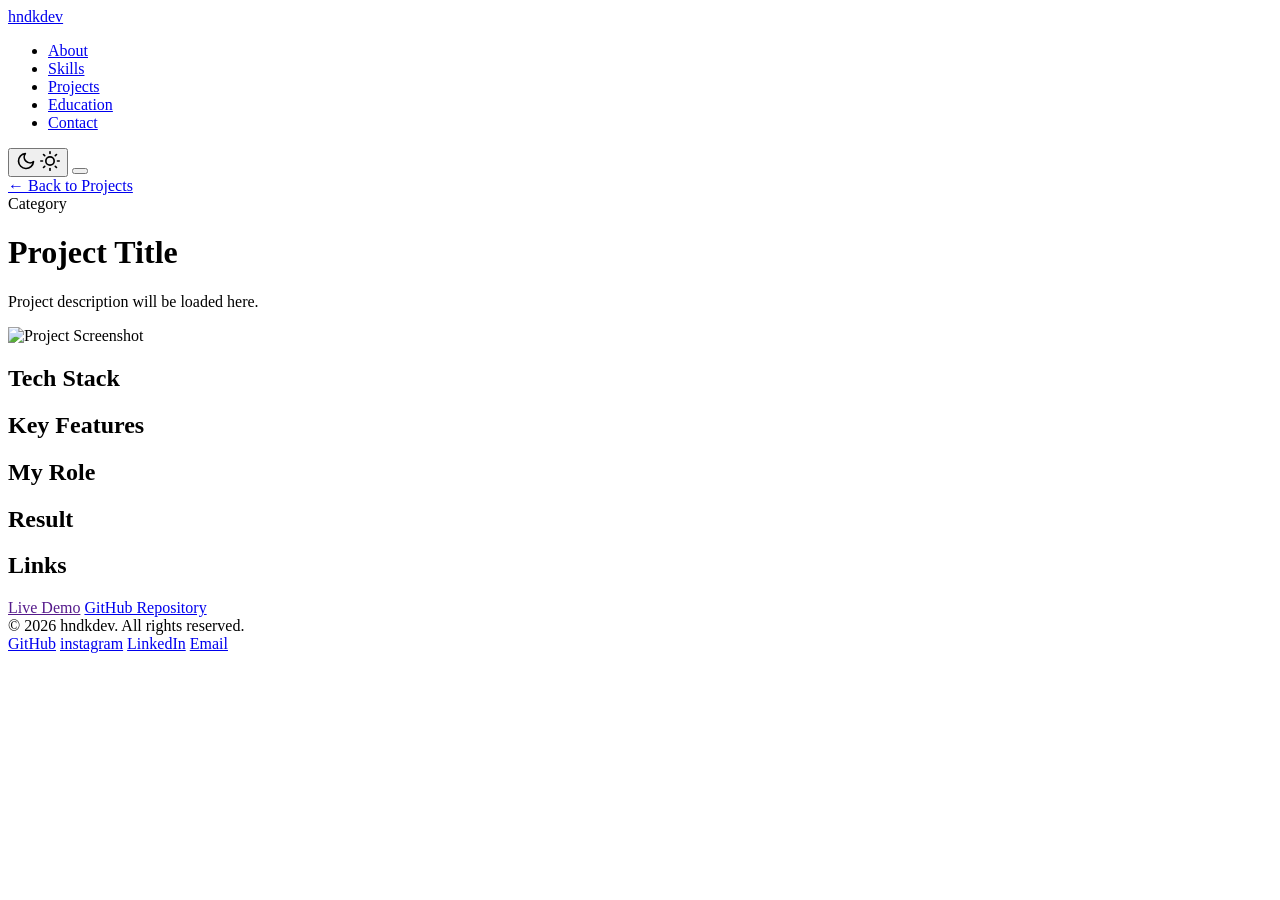
==== project.html @ 9e21652b "Add files via upload" ====
<!DOCTYPE html>
<html lang="id">

<head>
  <meta charset="UTF-8">
  <meta name="viewport" content="width=device-width, initial-scale=1.0">
  <meta name="description" content="Project details - MyPortfolio">
  <meta property="og:title" content="Project Details - hndkdev">
  <meta property="og:description" content="Project details and technologies used.">
  <meta property="og:type" content="website">
  <title>Project Details - Handika</title>

  <!-- Favicon -->
  <link rel="icon" type="image/x-icon" href="assets/img/favicon/favicon.ico">
  <link rel="apple-touch-icon" sizes="180x180" href="assets/img/favicon/apple-touch-icon.png">
  <link rel="icon" type="image/png" sizes="32x32" href="assets/img/favicon/favicon-32x32.png">
  <link rel="icon" type="image/png" sizes="16x16" href="assets/img/favicon/favicon-16x16.png">
  <link rel="manifest" href="assets/img/favicon/site.webmanifest">

  <!-- Google Font -->
  <link rel="preconnect" href="https://fonts.googleapis.com">
  <link rel="preconnect" href="https://fonts.gstatic.com" crossorigin>
  <link href="https://fonts.googleapis.com/css2?family=Inter:wght@400;500;600;700;800&display=swap" rel="stylesheet">

  <!-- CSS -->
  <link rel="stylesheet" href="css/main.css">
  <link rel="stylesheet" href="css/components/navbar.css">
  <link rel="stylesheet" href="css/components/footer.css">
  <link rel="stylesheet" href="css/components/project-detail.css">
</head>

<body>

  <!-- ==================== NAVBAR ==================== -->
<nav class="navbar">
  <div class="container navbar__container">
    <a href="index.html#hero" class="navbar__logo">hndkdev</a>
    
    <!-- Menu Navigasi (WAJIB ada id="navbar-menu") -->
    <ul class="navbar__menu" id="navbar-menu">
      <li><a href="index.html#about" class="navbar__link">About</a></li>
      <li><a href="index.html#skills" class="navbar__link">Skills</a></li>
      <li><a href="index.html#projects" class="navbar__link">Projects</a></li>
      <li><a href="index.html#education" class="navbar__link">Education</a></li>
      <li><a href="index.html#contact" class="navbar__link">Contact</a></li>
    </ul>
    
    <!-- Tombol Aksi (Dark Mode & Hamburger) -->
    <div class="navbar__actions">
      <button id="theme-toggle" class="theme-toggle" aria-label="Toggle Dark Mode">
        <svg class="moon-icon" xmlns="http://www.w3.org/2000/svg" width="20" height="20" viewBox="0 0 24 24" fill="none" stroke="currentColor" stroke-width="2" stroke-linecap="round" stroke-linejoin="round"><path d="M21 12.79A9 9 0 1 1 11.21 3 7 7 0 0 0 21 12.79z"></path></svg>
        <svg class="sun-icon" xmlns="http://www.w3.org/2000/svg" width="20" height="20" viewBox="0 0 24 24" fill="none" stroke="currentColor" stroke-width="2" stroke-linecap="round" stroke-linejoin="round"><circle cx="12" cy="12" r="5"></circle><line x1="12" y1="1" x2="12" y2="3"></line><line x1="12" y1="21" x2="12" y2="23"></line><line x1="4.22" y1="4.22" x2="5.64" y2="5.64"></line><line x1="18.36" y1="18.36" x2="19.78" y2="19.78"></line><line x1="1" y1="12" x2="3" y2="12"></line><line x1="21" y1="12" x2="23" y2="12"></line><line x1="4.22" y1="19.78" x2="5.64" y2="18.36"></line><line x1="18.36" y1="5.64" x2="19.78" y2="4.22"></line></svg>
      </button>
      
      <!-- Hamburger Button (WAJIB ada id="navbar-toggle") -->
      <button type="button" class="navbar__toggle" id="navbar-toggle" aria-label="Toggle Menu" aria-controls="navbar-menu" aria-expanded="false">
        <span class="navbar__toggle-bar"></span>
        <span class="navbar__toggle-bar"></span>
        <span class="navbar__toggle-bar"></span>
      </button>
    </div>
  </div>
</nav>

  <!-- ==================== PROJECT DETAIL ==================== -->
  <main class="project-page">
    <div class="project-page__container">

      <!-- Back -->
      <a href="index.html#projects" class="project-page__back">← Back to Projects</a>

      <!-- Header -->
      <div class="project-page__header">
        <span class="project-page__category" id="project-category">Category</span>
        <h1 class="project-page__title" id="project-title">Project Title</h1>
        <p class="project-page__description" id="project-description">Project description will be loaded here.</p>
      </div>

      <!-- Main Image -->
      <div class="project-page__image-wrapper">
        <img src="" alt="Project Screenshot" id="project-image" class="project-page__image">
      </div>

      <!-- Gallery Section (Akan diisi otomatis oleh JS, tersembunyi jika tidak ada data) -->
     <!-- Gallery Section -->
<section class="project-page__section" id="gallery-section" style="display: none;">
  <h2>Project Showcase</h2>
  <p class="text-muted" style="margin-bottom: var(--space-6);" id="gallery-description">
    Berikut adalah beberapa tangkapan layar dari antarmuka dan fitur aplikasi.
  </p>
  <div class="project-page__gallery" id="project-gallery">
    <!-- Gambar akan di-inject di sini oleh JavaScript -->
  </div>
</section>

      <!-- Tech Stack -->
      <section class="project-page__section" id="tech-section">
        <h2>Tech Stack</h2>
        <div class="project-page__tech" id="project-tech">
          <!-- Diisi oleh JS -->
        </div>
      </section>

      <!-- Features -->
      <section class="project-page__section" id="features-section">
        <h2>Key Features</h2>
        <ul class="project-page__list" id="project-features">
          <!-- Diisi oleh JS -->
        </ul>
      </section>

      <!-- My Role -->
      <section class="project-page__section" id="role-section">
        <h2>My Role</h2>
        <p id="project-role"></p>
      </section>

      <!-- Result / Status -->
      <section class="project-page__section" id="result-section">
        <h2 id="result-title">Result</h2>
        <p id="project-result"></p>
      </section>

      <!-- Links -->
      <section class="project-page__section project-page__links-section" id="links-section">
        <h2>Links</h2> <!-- Perbaikan typo dari </2> -->
        <div class="project-page__links">
          <a href="" target="_blank" rel="noopener noreferrer" id="project-demo" class="project-page__button">Live Demo</a>
          <a href="#" target="_blank" rel="noopener noreferrer" id="project-github" class="project-page__button project-page__button--secondary">GitHub Repository</a>
        </div>
      </section>

    </div>
  </main>

  <!-- ==================== FOOTER ==================== -->
  <footer class="footer">
    <div class="container">
      <span class="footer__copy">&copy; <span id="tahun"></span> hndkdev. All rights reserved.</span>
      <script>
        document.getElementById("tahun").textContent = new Date().getFullYear();
      </script>
      <div class="footer__links">
        <a href="https://github.com/hndkdev" target="_blank" rel="noopener noreferrer" class="footer__link">GitHub</a>
        <a href="https://instagram.com/hndkdev" target="_blank" rel="noopener noreferrer" class="footer__link">instagram</a>
        <a href="https://linkedin.com/in/muhamad-handika-mawardi-69692132a" target="_blank" rel="noopener noreferrer" class="footer__link">LinkedIn</a>
        <a href="mailto:email-anda@gmail.com" class="footer__link">Email</a>
      </div>
    </div>
  </footer>

  <!-- JavaScript -->
  <script src="js/main.js"></script>

</body>
</html>
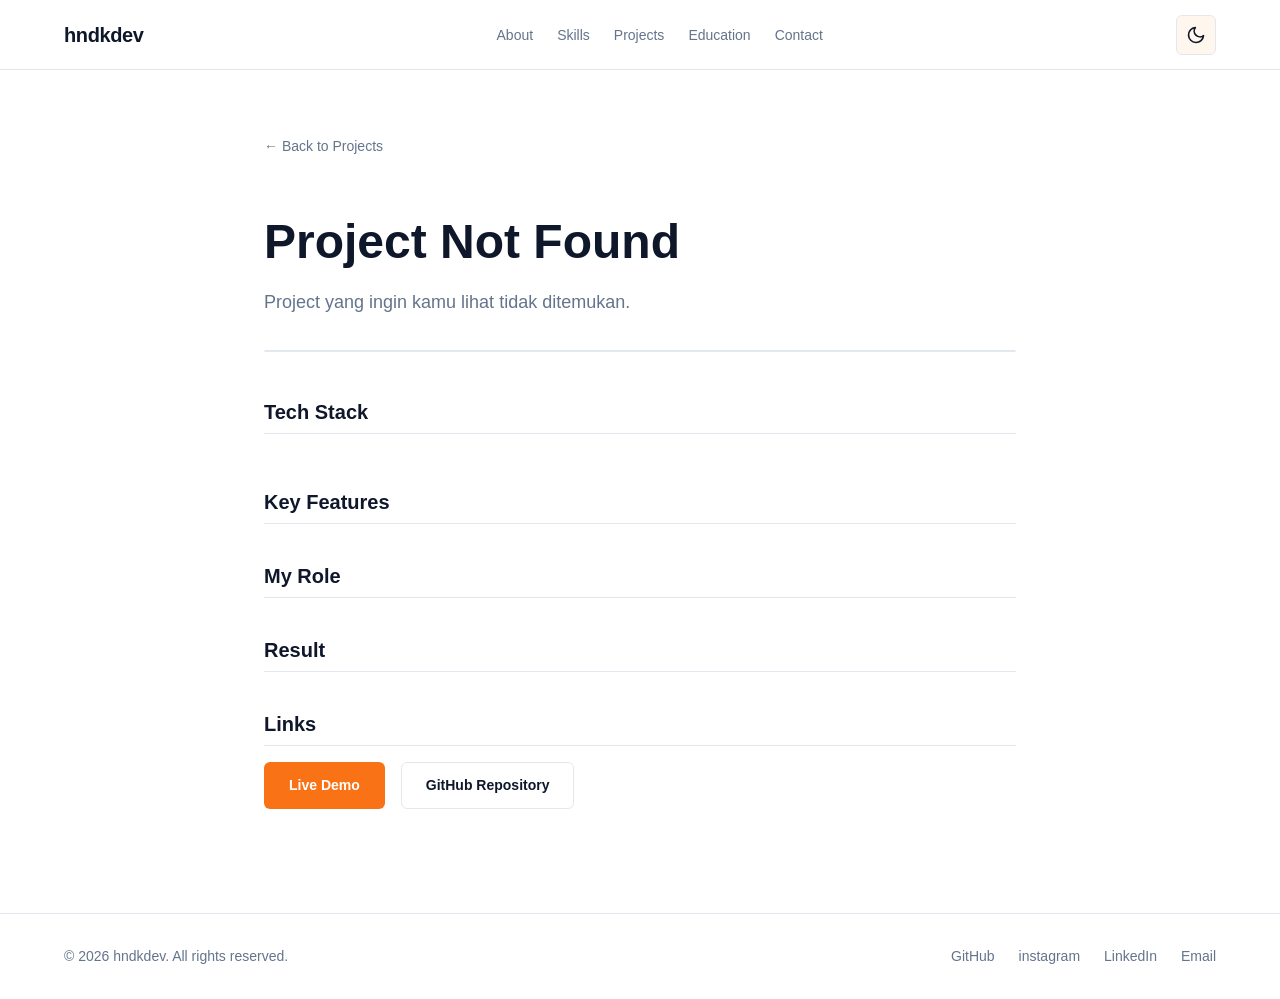
==== commit 5c89eac9: "Fix favicon paths and HTML structure Updated favicon paths and fixed minor HTML structure issues." ====
--- a/project.html
+++ b/project.html
@@ -11,11 +11,11 @@
   <title>Project Details - Handika</title>
 
   <!-- Favicon -->
-  <link rel="icon" type="image/x-icon" href="assets/img/favicon/favicon.ico">
-  <link rel="apple-touch-icon" sizes="180x180" href="assets/img/favicon/apple-touch-icon.png">
-  <link rel="icon" type="image/png" sizes="32x32" href="assets/img/favicon/favicon-32x32.png">
-  <link rel="icon" type="image/png" sizes="16x16" href="assets/img/favicon/favicon-16x16.png">
-  <link rel="manifest" href="assets/img/favicon/site.webmanifest">
+  <link rel="icon" type="image/x-icon" href="assets/favicon/favicon.ico">
+  <link rel="apple-touch-icon" sizes="180x180" href="assets/favicon/apple-touch-icon.png">
+  <link rel="icon" type="image/png" sizes="32x32" href="assets/favicon/favicon-32x32.png">
+  <link rel="icon" type="image/png" sizes="16x16" href="assets/favicon/favicon-16x16.png">
+  <link rel="manifest" href="assets/favicon/site.webmanifest">
 
   <!-- Google Font -->
   <link rel="preconnect" href="https://fonts.googleapis.com">
@@ -153,4 +153,4 @@
   <script src="js/main.js"></script>
 
 </body>
-</html>+</html>
--- a/css/main.css
+++ b/css/main.css
@@ -0,0 +1,103 @@
+/* ===================================
+   CSS VARIABLES (Design Tokens)
+   =================================== */
+:root {
+  /* --- LIGHT MODE (Default) --- */
+  
+  /* Backgrounds (Sedikit sentuhan hangat) */
+  --color-bg: #FFFFFF;
+  --color-bg-alt: #FFF7ED; /* Orange 50: Sangat lembut untuk background alternatif */
+  
+  /* Text & Typography (Slate/Abu-abu gelap agar kontras dengan oranye) */
+  --color-text: #0F172A;   /* Slate 900 */
+  --color-text-muted: #64748B; /* Slate 500 */
+  --color-primary: #0F172A;    /* Untuk Heading */
+  --color-primary-light: #334155; /* Slate 700 */
+  
+  /* Accents & Actions (WARNA ORANGE KHAS) */
+  --color-accent: #F97316;   /* Orange 500: Oranye cerah dan modern */
+  --color-accent-hover: #EA580C; /* Orange 600: Oranye lebih gelap untuk efek hover */
+  
+  /* UI Elements */
+  --color-border: #E2E8F0;   /* Slate 200 */
+  
+  /* Status Colors */
+  --color-success: #10B981;  /* Emerald 500 */
+  --color-warning: #F59E0B;  /* Amber 500 */
+  --color-error: #EF4444;    /* Red 500 */
+
+  /* Typography, Spacing, Layout, Shadows, Radius, Transitions (Tetap sama) */
+  --font-primary: 'Inter', -apple-system, BlinkMacSystemFont, 'Segoe UI', sans-serif;
+  --font-mono: 'Fira Code', 'Courier New', monospace;
+  --text-xs: 0.75rem; --text-sm: 0.875rem; --text-base: 1rem; --text-lg: 1.125rem;
+  --text-xl: 1.25rem; --text-2xl: 1.5rem; --text-3xl: 1.875rem; --text-4xl: 2.25rem; --text-5xl: 3rem;
+  --font-normal: 400; --font-medium: 500; --font-semibold: 600; --font-bold: 700;
+  --leading-tight: 1.25; --leading-normal: 1.5; --leading-relaxed: 1.75;
+  --space-1: 0.25rem; --space-2: 0.5rem; --space-3: 0.75rem; --space-4: 1rem; --space-5: 1.25rem;
+  --space-6: 1.5rem; --space-8: 2rem; --space-10: 2.5rem; --space-12: 3rem; --space-16: 4rem;
+  --space-20: 5rem; --space-24: 6rem;
+  --section-padding-y: var(--space-16); --section-padding-x: var(--space-6);
+  --container-max-width: 1200px; --container-padding: var(--space-6);
+  --breakpoint-sm: 640px; --breakpoint-md: 768px; --breakpoint-lg: 1024px; --breakpoint-xl: 1280px;
+  --navbar-height: 70px;
+  --shadow-sm: 0 1px 2px 0 rgba(0, 0, 0, 0.05); --shadow-md: 0 4px 6px -1px rgba(0, 0, 0, 0.1);
+  --shadow-lg: 0 10px 15px -3px rgba(0, 0, 0, 0.1);
+  --radius-sm: 0.25rem; --radius-md: 0.375rem; --radius-lg: 0.5rem; --radius-xl: 0.75rem;
+  --transition-fast: 150ms ease; --transition-base: 250ms ease; --transition-slow: 350ms ease;
+}
+
+/* ===================================
+   DARK MODE VARIABLES
+   =================================== */
+html.dark {
+  /* Backgrounds (Gelap, bukan hitam pekat, agar oranye tidak "menyilaukan") */
+  --color-bg: #0F172A;       /* Slate 900 */
+  --color-bg-alt: #1E293B;   /* Slate 800 */
+  
+  /* Text & Typography (Dibalik menjadi terang) */
+  --color-text: #F8FAFC;     /* Slate 50 */
+  --color-text-muted: #94A3B8; /* Slate 400 */
+  --color-primary: #F8FAFC;  /* Heading harus terang */
+  --color-primary-light: #CBD5E1; /* Slate 300 */
+  
+  /* Accents & Actions (PENTING: Oranye di dark mode harus sedikit lebih terang) */
+  --color-accent: #FB923C;   /* Orange 400: Lebih terang agar kontras di background gelap */
+  --color-accent-hover: #F97316; /* Orange 500: Untuk efek hover */
+  
+  /* UI Elements */
+  --color-border: #334155;   /* Slate 700: Border halus */
+  
+  /* Status Colors (Sedikit disesuaikan agar tidak "neon" di background gelap) */
+  --color-success: #34D399;  /* Emerald 400 */
+  --color-warning: #FBBF24;  /* Amber 400 */
+  --color-error: #F87171;    /* Red 400 */
+}
+
+/* ===================================
+   RESET & BASE
+   =================================== */
+*, *::before, *::after { box-sizing: border-box; margin: 0; padding: 0; }
+html { font-size: 16px; scroll-behavior: smooth; -webkit-font-smoothing: antialiased; }
+body {
+  font-family: var(--font-primary); font-size: var(--text-base); line-height: var(--leading-normal);
+  color: var(--color-text); background-color: var(--color-bg); padding-top: var(--navbar-height);
+  transition: background-color var(--transition-base), color var(--transition-base);
+}
+img { max-width: 100%; height: auto; display: block; }
+a { color: var(--color-accent); text-decoration: none; transition: color var(--transition-fast); }
+a:hover { color: var(--color-accent-hover); }
+button { font-family: inherit; cursor: pointer; border: none; background: none; }
+
+/* ===================================
+   LAYOUT & TYPOGRAPHY
+   =================================== */
+.container { max-width: var(--container-max-width); margin: 0 auto; padding: 0 var(--container-padding); }
+.section { padding: var(--section-padding-y) 0; }
+.section-alt { background-color: var(--color-bg-alt); }
+h1, h2, h3, h4, h5, h6 { font-weight: var(--font-bold); line-height: var(--leading-tight); color: var(--color-primary); transition: color var(--transition-base); }
+h1 { font-size: var(--text-4xl); margin-bottom: var(--space-6); }
+h2 { font-size: var(--text-3xl); margin-bottom: var(--space-4); }
+h3 { font-size: var(--text-2xl); margin-bottom: var(--space-3); }
+p { margin-bottom: var(--space-4); color: var(--color-text); transition: color var(--transition-base); }
+.text-muted { color: var(--color-text-muted); transition: color var(--transition-base); }
+@media (min-width: 768px) { h1 { font-size: var(--text-5xl); } h2 { font-size: var(--text-3xl); } }
--- a/css/components/navbar.css
+++ b/css/components/navbar.css
@@ -0,0 +1,250 @@
+/* ===================================
+   NAVBAR - CLEAN & CONSISTENT
+   =================================== */
+
+.navbar {
+  position: fixed;
+  top: 0;
+  left: 0;
+  right: 0;
+  height: var(--navbar-height);
+  background-color: rgba(255, 255, 255, 0.95);
+  backdrop-filter: blur(10px);
+  -webkit-backdrop-filter: blur(10px);
+  border-bottom: 1px solid var(--color-border);
+  z-index: 1000;
+  transition: background-color var(--transition-base), border-color var(--transition-base);
+}
+
+html.dark .navbar {
+  background-color: rgba(15, 23, 42, 0.95);
+}
+
+/* Container Navbar */
+.navbar__container {
+  display: flex;
+  align-items: center;
+  justify-content: space-between;
+  height: 100%;
+  max-width: var(--container-max-width);
+  margin: 0 auto;
+  padding: 0 var(--container-padding);
+}
+
+/* Logo */
+.navbar__logo {
+  font-size: var(--text-xl);
+  font-weight: var(--font-bold);
+  color: var(--color-primary);
+  text-decoration: none;
+  letter-spacing: -0.02em;
+  z-index: 1001;
+  transition: color var(--transition-fast);
+}
+
+html.dark .navbar__logo {
+  color: var(--color-text);
+}
+
+.navbar__logo:hover {
+  color: var(--color-accent);
+}
+
+/* Menu Desktop */
+.navbar__menu {
+  display: flex;
+  list-style: none;
+  gap: var(--space-6);
+  margin: 0;
+  padding: 0;
+  align-items: center;
+}
+
+.navbar__link {
+  font-size: var(--text-sm);
+  font-weight: var(--font-medium);
+  color: var(--color-text-muted);
+  text-decoration: none;
+  transition: color var(--transition-fast);
+  position: relative;
+  padding: var(--space-2) 0;
+}
+
+.navbar__link:hover,
+.navbar__link.active {
+  color: var(--color-accent);
+}
+
+/* Efek underline saat hover */
+.navbar__link::after {
+  content: '';
+  position: absolute;
+  width: 0;
+  height: 2px;
+  bottom: 0;
+  left: 0;
+  background-color: var(--color-accent);
+  transition: width var(--transition-base);
+}
+
+.navbar__link:hover::after,
+.navbar__link.active::after {
+  width: 100%;
+}
+
+/* Actions Container (Dark Mode + Hamburger) */
+.navbar__actions {
+  display: flex;
+  align-items: center;
+  gap: var(--space-3);
+  z-index: 1001;
+}
+
+/* Theme Toggle Button */
+.theme-toggle {
+  display: flex;
+  align-items: center;
+  justify-content: center;
+  width: 40px;
+  height: 40px;
+  background-color: var(--color-bg-alt);
+  border: 1px solid var(--color-border);
+  border-radius: var(--radius-md);
+  color: var(--color-text);
+  cursor: pointer;
+  transition: all var(--transition-fast);
+}
+
+.theme-toggle:hover {
+  background-color: var(--color-border);
+  border-color: var(--color-accent);
+  transform: translateY(-1px);
+}
+
+.theme-toggle svg {
+  width: 20px;
+  height: 20px;
+}
+
+.theme-toggle .sun-icon {
+  display: none;
+}
+
+.theme-toggle .moon-icon {
+  display: block;
+}
+
+html.dark .theme-toggle .sun-icon {
+  display: block;
+}
+
+html.dark .theme-toggle .moon-icon {
+  display: none;
+}
+
+/* Hamburger Toggle Button (Hidden di Desktop) */
+.navbar__toggle {
+  display: none;
+  flex-direction: column;
+  justify-content: center;
+  align-items: center;
+  width: 40px;
+  height: 40px;
+  background-color: var(--color-bg-alt);
+  border: 1px solid var(--color-border);
+  border-radius: var(--radius-md);
+  cursor: pointer;
+  gap: 5px;
+  transition: all var(--transition-fast);
+}
+
+.navbar__toggle:hover {
+  background-color: var(--color-border);
+}
+
+.navbar__toggle-bar {
+  display: block;
+  width: 18px;
+  height: 2px;
+  background-color: var(--color-text);
+  border-radius: 2px;
+  transition: all var(--transition-base);
+}
+
+/* Animasi Hamburger saat Active */
+.navbar__toggle.active .navbar__toggle-bar:nth-child(1) {
+  transform: translateY(7px) rotate(45deg);
+}
+
+.navbar__toggle.active .navbar__toggle-bar:nth-child(2) {
+  opacity: 0;
+  transform: scaleX(0);
+}
+
+.navbar__toggle.active .navbar__toggle-bar:nth-child(3) {
+  transform: translateY(-7px) rotate(-45deg);
+}
+
+/* ===================================
+   MOBILE RESPONSIVE (Max 768px)
+   =================================== */
+@media (max-width: 768px) {
+  .navbar__toggle {
+    display: flex; /* Munculkan hamburger di mobile */
+  }
+  
+  .navbar__menu {
+    position: absolute;
+    top: 100%;
+    left: 0;
+    right: 0;
+    height: calc(100vh - var(--navbar-height));
+    height: calc(100dvh - var(--navbar-height));
+    background-color: var(--color-bg);
+    flex-direction: column;
+    gap: 0;
+    padding: var(--space-6) var(--container-padding);
+    border-top: 1px solid var(--color-border);
+    transform: translateX(100%); /* Sembunyi di kanan layar */
+    opacity: 0;
+    visibility: hidden;
+    transition: all var(--transition-base);
+    overflow-y: auto;
+    z-index: 999; /* Lebih kecil dari navbar (1000) */
+  }
+  
+  html.dark .navbar__menu {
+    background-color: var(--color-bg);
+  }
+  
+  /* Class .active ditambahkan oleh JavaScript saat diklik */
+  .navbar__menu.active {
+    transform: translateX(0); /* Muncul ke layar */
+    opacity: 1;
+    visibility: visible;
+  }
+  
+  .navbar__link {
+    display: block;
+    padding: var(--space-4) 0;
+    font-size: var(--text-lg);
+    color: var(--color-text);
+    border-bottom: 1px solid var(--color-border);
+  }
+  
+  /* Hilangkan underline di mobile */
+  .navbar__link::after {
+    display: none;
+  }
+  
+  .navbar__link:hover,
+  .navbar__link.active {
+    color: var(--color-accent);
+    background-color: transparent;
+  }
+  
+  /* Hilangkan border pada item terakhir */
+  .navbar__menu li:last-child .navbar__link {
+    border-bottom: none;
+  }
+}
--- a/css/components/footer.css
+++ b/css/components/footer.css
@@ -0,0 +1,44 @@
+/* ===================================
+   FOOTER
+   =================================== */
+.footer {
+  padding: var(--space-8) 0;
+  border-top: 1px solid var(--color-border);
+}
+
+.footer .container {
+  display: flex;
+  flex-direction: column;
+  align-items: center;
+  gap: var(--space-4);
+  text-align: center;
+}
+
+@media (min-width: 768px) {
+  .footer .container {
+    flex-direction: row;
+    justify-content: space-between;
+    text-align: left;
+  }
+}
+
+.footer__copy {
+  font-size: var(--text-sm);
+  color: var(--color-text-muted);
+}
+
+.footer__links {
+  display: flex;
+  gap: var(--space-6);
+}
+
+.footer__link {
+  font-size: var(--text-sm);
+  color: var(--color-text-muted);
+  text-decoration: none;
+  transition: color var(--transition-fast);
+}
+
+.footer__link:hover {
+  color: var(--color-primary);
+}
--- a/css/components/project-detail.css
+++ b/css/components/project-detail.css
@@ -0,0 +1,321 @@
+/* ===================================
+   PROJECT DETAIL PAGE
+   =================================== */
+
+.project-page {
+  padding: var(--space-16) 0;
+  min-height: 80vh;
+}
+
+.project-page__container {
+  max-width: 800px; /* Lebih sempit agar teks mudah dibaca (optimal untuk case study) */
+  margin: 0 auto;
+  padding: 0 var(--container-padding);
+}
+
+/* Back Link */
+.project-page__back {
+  display: inline-flex;
+  align-items: center;
+  gap: var(--space-2);
+  font-size: var(--text-sm);
+  font-weight: var(--font-medium);
+  color: var(--color-text-muted);
+  text-decoration: none;
+  margin-bottom: var(--space-8);
+  transition: color var(--transition-fast);
+}
+
+.project-page__back:hover {
+  color: var(--color-accent);
+}
+
+/* Header */
+.project-page__header {
+  margin-bottom: var(--space-8);
+}
+
+.project-page__category {
+  display: inline-block;
+  font-size: var(--text-xs);
+  font-weight: var(--font-semibold);
+  color: var(--color-accent);
+  text-transform: uppercase;
+  letter-spacing: 0.05em;
+  margin-bottom: var(--space-3);
+}
+
+.project-page__title {
+  font-size: var(--text-4xl);
+  font-weight: var(--font-bold);
+  color: var(--color-primary);
+  line-height: 1.2;
+  margin-bottom: var(--space-4);
+}
+
+.project-page__description {
+  font-size: var(--text-lg);
+  color: var(--color-text-muted);
+  line-height: var(--leading-relaxed);
+}
+
+/* Main Image */
+.project-page__image-wrapper {
+  margin-bottom: var(--space-12);
+  border-radius: var(--radius-lg);
+  overflow: hidden;
+  border: 1px solid var(--color-border);
+  box-shadow: var(--shadow-md);
+}
+
+.project-page__image {
+  width: 100%;
+  height: auto;
+  display: block;
+}
+
+/* Content Sections */
+.project-page__section {
+  margin-bottom: var(--space-10);
+}
+
+.project-page__section h2 {
+  font-size: var(--text-xl);
+  font-weight: var(--font-semibold);
+  color: var(--color-primary);
+  margin-bottom: var(--space-4);
+  padding-bottom: var(--space-2);
+  border-bottom: 1px solid var(--color-border);
+}
+
+/* Tech Stack (Reusing skill-tag style conceptually) */
+.project-page__tech {
+  display: flex;
+  flex-wrap: wrap;
+  gap: var(--space-2);
+}
+
+.project-page__tech span {
+  font-size: var(--text-sm);
+  font-weight: var(--font-medium);
+  color: var(--color-text);
+  background-color: var(--color-bg-alt);
+  padding: var(--space-2) var(--space-4);
+  border-radius: var(--radius-md);
+  border: 1px solid var(--color-border);
+}
+
+/* Features List */
+.project-page__list {
+  list-style: none;
+  padding: 0;
+}
+
+.project-page__list li {
+  position: relative;
+  padding-left: var(--space-6);
+  margin-bottom: var(--space-3);
+  color: var(--color-text);
+  line-height: var(--leading-relaxed);
+}
+
+.project-page__list li::before {
+  content: '✓';
+  position: absolute;
+  left: 0;
+  color: var(--color-accent);
+  font-weight: var(--font-bold);
+}
+
+/* Links & Buttons */
+.project-page__links {
+  display: flex;
+  gap: var(--space-4);
+  flex-wrap: wrap;
+}
+
+/* Tombol Utama (Live Demo / View Projects) - Menggunakan Accent Color */
+.project-page__button {
+  display: inline-flex;
+  align-items: center;
+  justify-content: center;
+  padding: var(--space-3) var(--space-6);
+  font-size: var(--text-sm);
+  font-weight: var(--font-semibold);
+  border-radius: var(--radius-md);
+  text-decoration: none;
+  transition: all var(--transition-fast);
+  cursor: pointer;
+  border: 1px solid transparent;
+  background-color: var(--color-accent);
+  color: #ffffff;
+}
+
+.project-page__button:hover {
+  color: #ffffff;
+  background-color: var(--color-accent-hover);
+  transform: translateY(-1px);
+  box-shadow: var(--shadow-md);
+}
+
+/* Tombol Secondary (GitHub) - Outline Style */
+.project-page__button--secondary {
+  background-color: transparent;
+  color: var(--color-text);
+  border-color: var(--color-border);
+}
+
+.project-page__button--secondary:hover {
+  border-color: var(--color-accent);
+  color: var(--color-accent);
+  background-color: var(--color-bg-alt);
+}
+
+/* Responsive */
+@media (min-width: 768px) {
+  .project-page__title {
+    font-size: var(--text-5xl);
+  }
+}
+/* ===================================
+PROJECT GALLERY (Multiple Screenshots)
+=================================== */
+.project-page__gallery {
+  display: grid;
+  grid-template-columns: 1fr;
+  gap: var(--space-6);
+}
+
+/* Responsif: 2 kolom di layar tablet/desktop */
+@media (min-width: 768px) {
+  .project-page__gallery {
+    grid-template-columns: repeat(2, 1fr);
+  }
+}
+
+/* Styling untuk setiap wrapper gambar */
+.project-page__gallery-item {
+  border-radius: var(--radius-lg);
+  overflow: hidden;
+  border: 1px solid var(--color-border);
+  box-shadow: var(--shadow-sm);
+  transition: transform var(--transition-base), box-shadow var(--transition-base);
+  background-color: var(--color-bg-alt);
+}
+
+/* Efek hover pada wrapper */
+.project-page__gallery-item:hover {
+  transform: translateY(-4px);
+  box-shadow: var(--shadow-lg);
+}
+
+/* Styling gambar di dalam gallery */
+.project-page__gallery-item .project-page__image {
+  width: 100%;
+  height: auto;
+  display: block;
+  transition: transform var(--transition-slow);
+}
+
+/* Efek zoom halus pada gambar saat hover */
+.project-page__gallery-item:hover .project-page__image {
+  transform: scale(1.03);
+}
+
+/* Modifier: Jika ada gambar yang ingin dibuat full-width (melebar 2 kolom) */
+@media (min-width: 768px) {
+  .project-page__gallery-item--full {
+    grid-column: 1 / -1; 
+  }
+}
+/* ===================================
+PROJECT GALLERY
+=================================== */
+.project-page__gallery {
+  display: grid;
+  grid-template-columns: 1fr;
+  gap: var(--space-6);
+}
+
+@media (min-width: 768px) {
+  .project-page__gallery {
+    grid-template-columns: repeat(2, 1fr);
+  }
+}
+
+.project-page__gallery-item {
+  border-radius: var(--radius-lg);
+  overflow: hidden;
+  border: 1px solid var(--color-border);
+  box-shadow: var(--shadow-sm);
+  transition: transform var(--transition-base), box-shadow var(--transition-base);
+  background-color: var(--color-bg-alt);
+}
+
+.project-page__gallery-item:hover {
+  transform: translateY(-4px);
+  box-shadow: var(--shadow-lg);
+}
+
+.project-page__gallery-item .project-page__image {
+  width: 100%;
+  height: auto;
+  display: block;
+  transition: transform var(--transition-slow);
+}
+
+.project-page__gallery-item:hover .project-page__image {
+  transform: scale(1.03);
+}
+
+@media (min-width: 768px) {
+  .project-page__gallery-item--full {
+    grid-column: 1 / -1;
+  }
+}
+
+/* ===================================
+PROJECT GALLERY
+=================================== */
+.project-page__gallery {
+  display: grid;
+  grid-template-columns: 1fr;
+  gap: var(--space-6);
+}
+
+@media (min-width: 768px) {
+  .project-page__gallery {
+    grid-template-columns: repeat(2, 1fr);
+  }
+}
+
+.project-page__gallery-item {
+  border-radius: var(--radius-lg);
+  overflow: hidden;
+  border: 1px solid var(--color-border);
+  box-shadow: var(--shadow-sm);
+  transition: transform var(--transition-base), box-shadow var(--transition-base);
+  background-color: var(--color-bg-alt);
+}
+
+.project-page__gallery-item:hover {
+  transform: translateY(-4px);
+  box-shadow: var(--shadow-lg);
+}
+
+.project-page__gallery-item .project-page__image {
+  width: 100%;
+  height: auto;
+  display: block;
+  transition: transform var(--transition-slow);
+}
+
+.project-page__gallery-item:hover .project-page__image {
+  transform: scale(1.03);
+}
+
+@media (min-width: 768px) {
+  .project-page__gallery-item--full {
+    grid-column: 1 / -1;
+  }
+}
